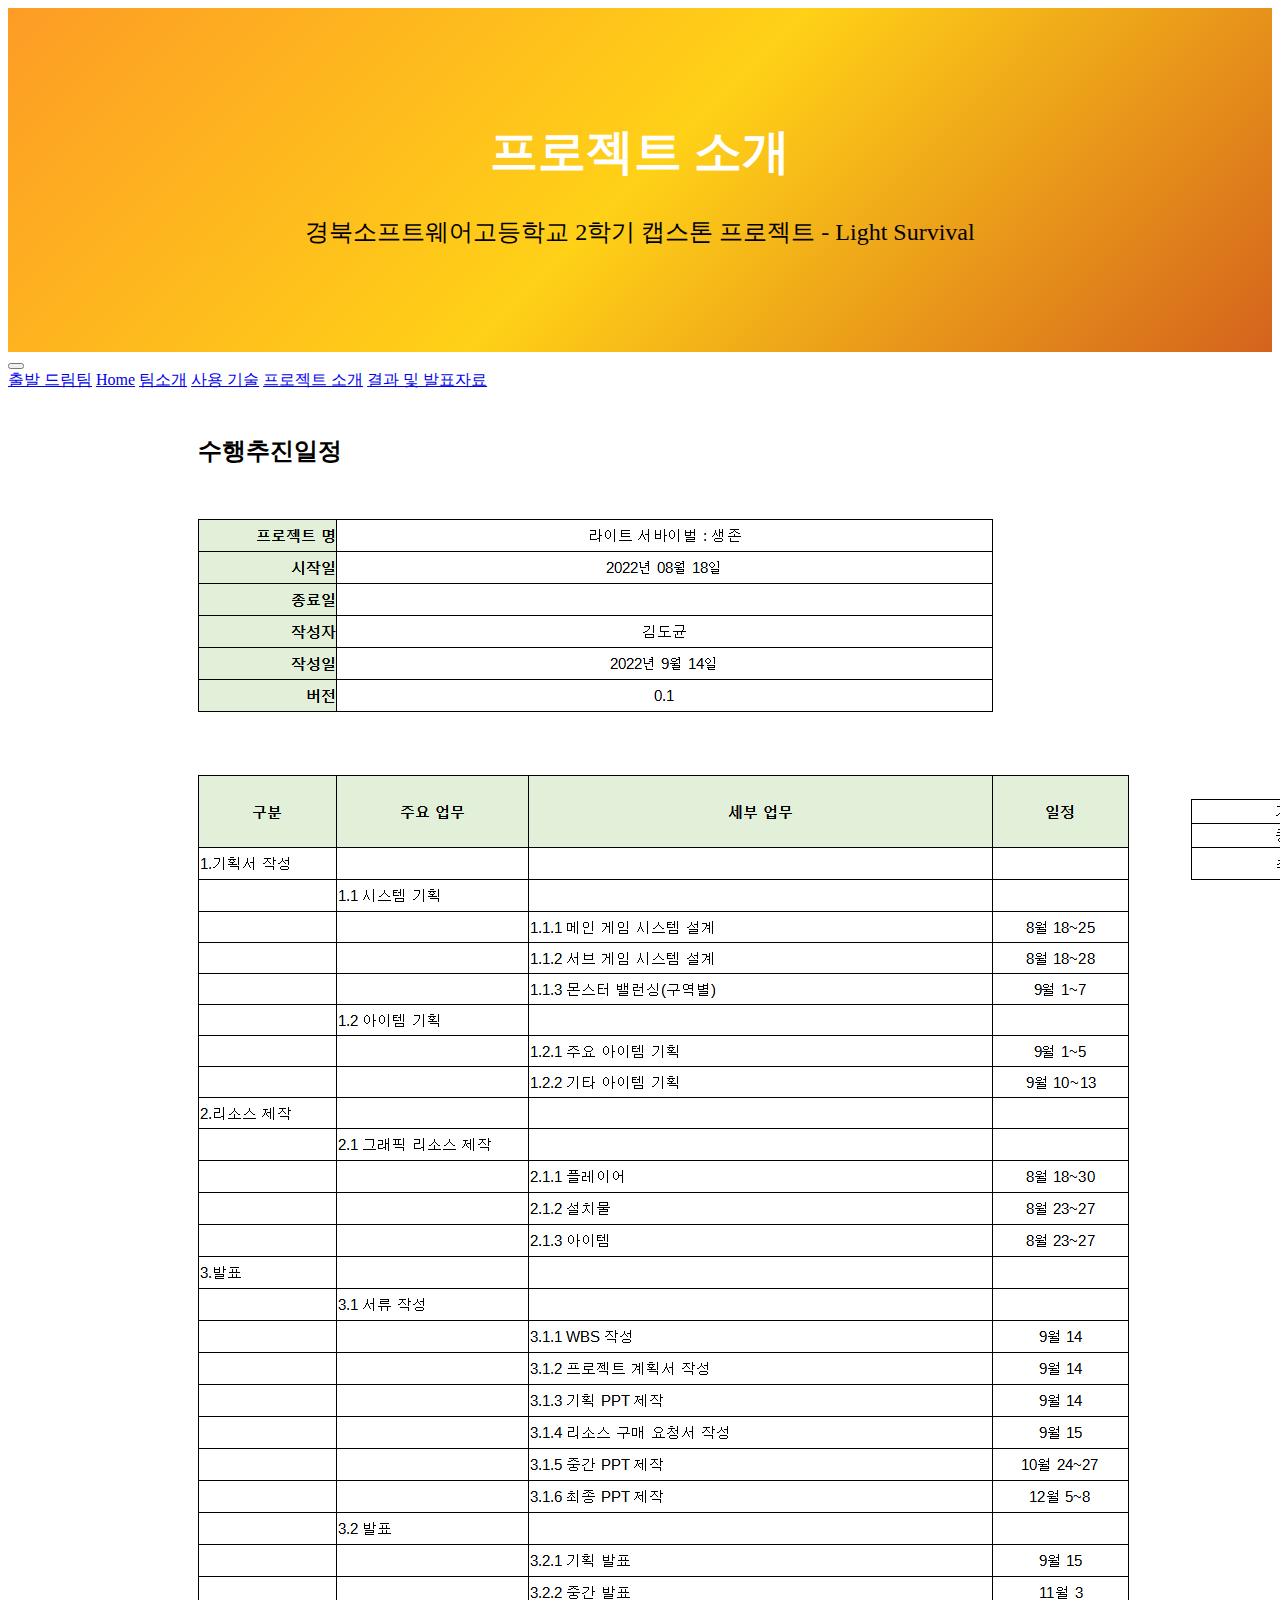
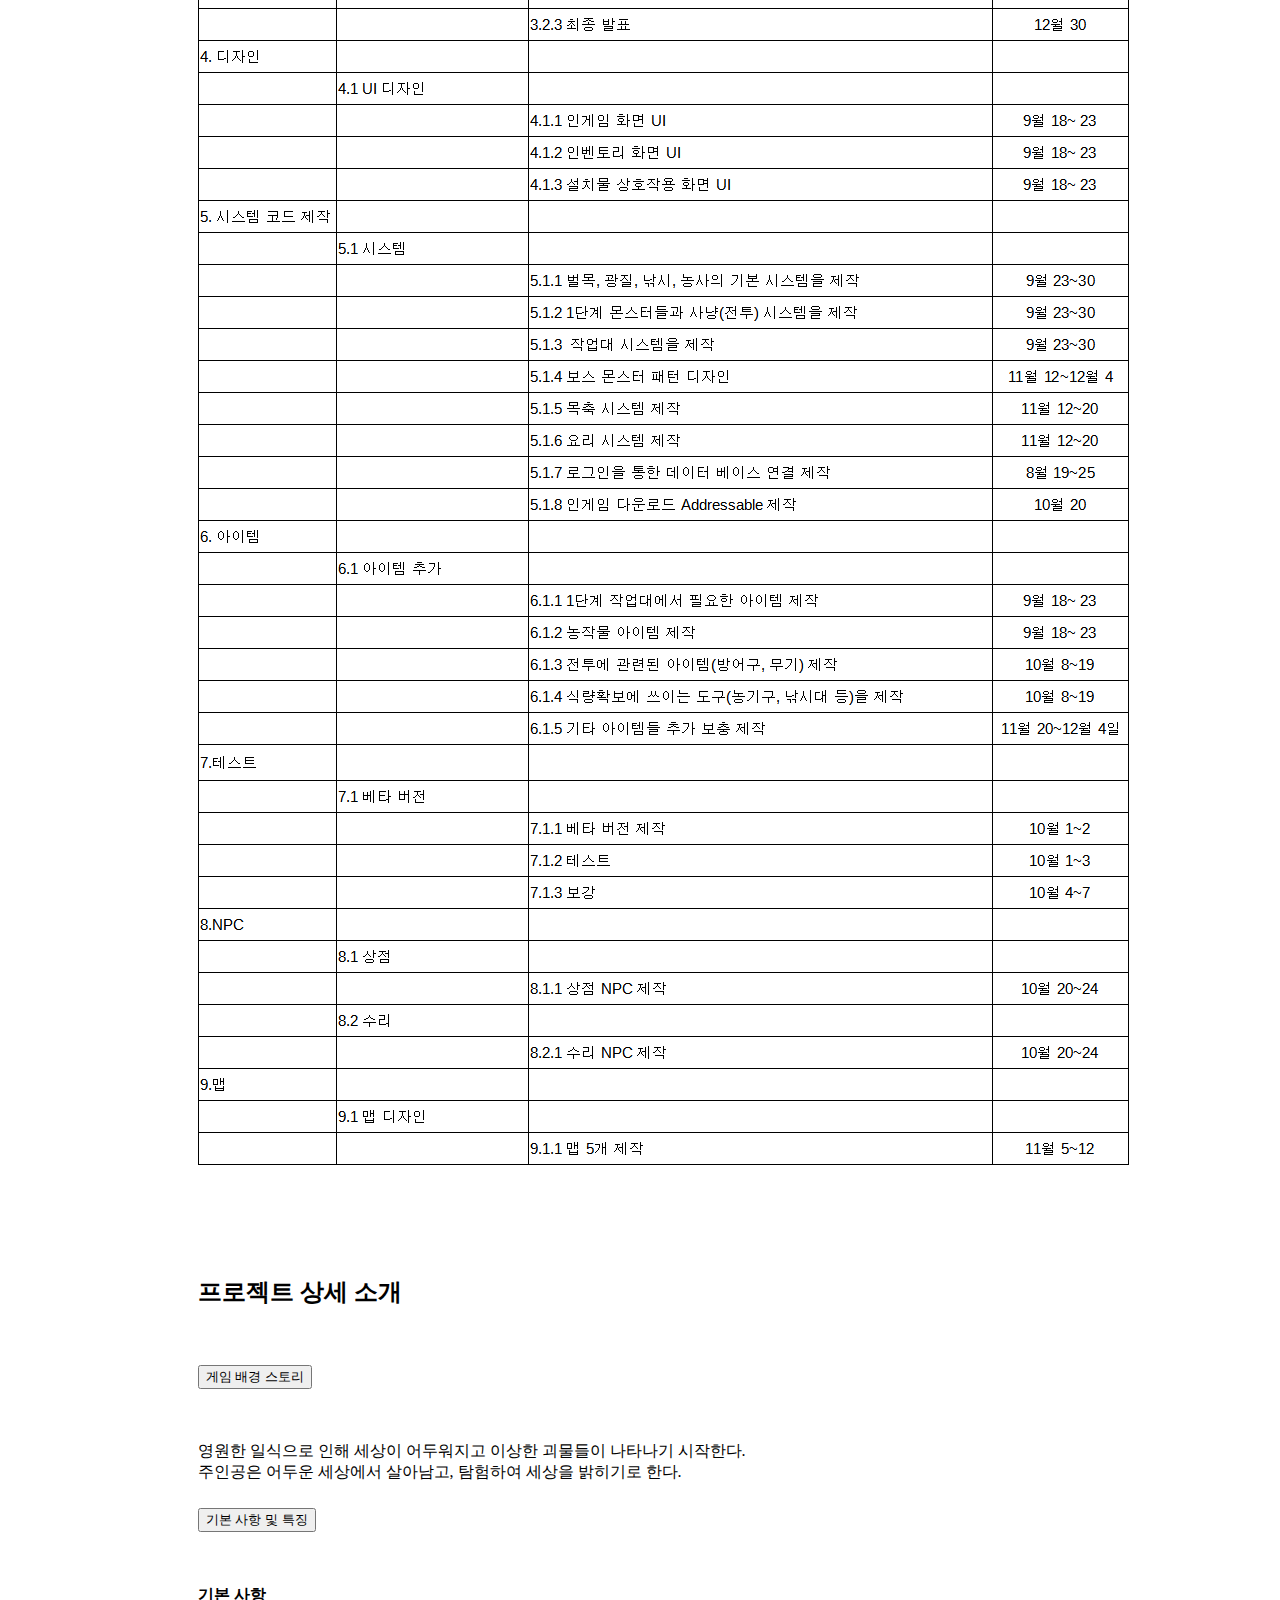
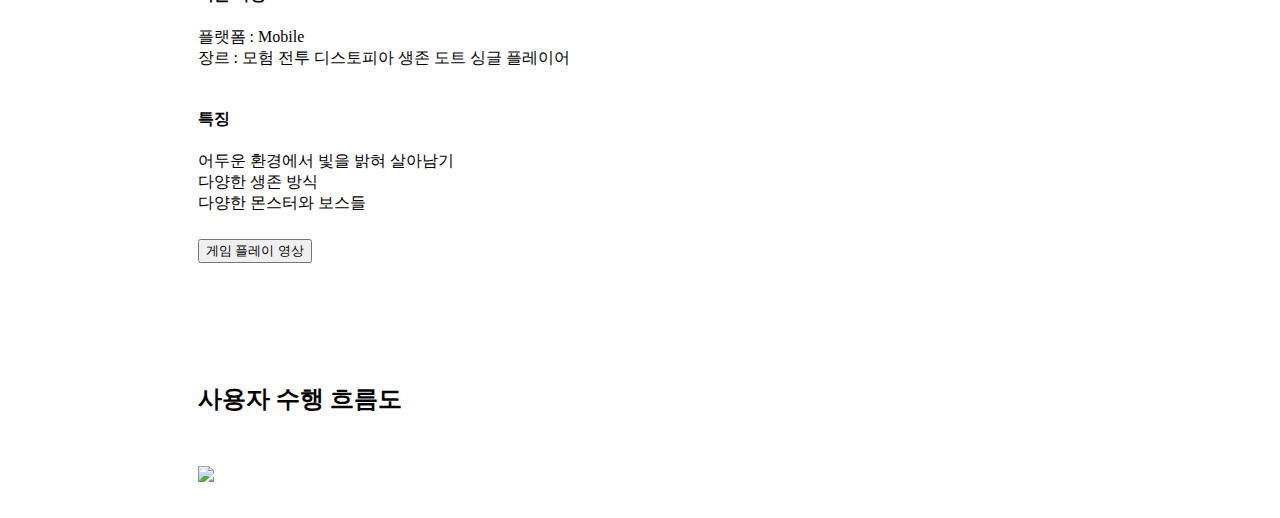
==== project.html @ 9d6a19b4 "page" ====
<!DOCTYPE html>
<html lang="en">
<head>
    <meta charset="UTF-8">
    <meta http-equiv="X-UA-Compatible" content="IE=edge">
    <meta name="viewport" content="width=device-width, initial-scale=1.0">
    <title>Birthday</title>
    <link href="./asset/main.css" rel="stylesheet">
    <link href="https://cdn.jsdelivr.net/npm/bootstrap@5.2.0-beta1/dist/css/bootstrap.min.css" rel="stylesheet" integrity="sha384-0evHe/X+R7YkIZDRvuzKMRqM+OrBnVFBL6DOitfPri4tjfHxaWutUpFmBp4vmVor" crossorigin="anonymous">
</head>
<body>
    
      <div class="hero-body" id="hero-body">
        <div class="container">
            <h1 class="title"><b>프로젝트 소개</b></h1>
            <p class="subtitle">경북소프트웨어고등학교 2학기 캡스톤 프로젝트 - Light Survival</p>
        </div>
      </div>
      <header>
        <nav class="navbar navbar-expand-lg navbar-dark bg-dark">
            <div class="container-fluid">     
              <button class="navbar-toggler" type="button" data-bs-toggle="collapse" data-bs-target="#navbarNavAltMarkup" aria-controls="navbarNavAltMarkup" aria-expanded="false" aria-label="Toggle navigation">
                <span class="navbar-toggler-icon"></span>
              </button>
              <div class="collapse navbar-collapse nav justify-content-center" id="navbarNavAltMarkup">
                <div class="navbar-nav">
                  <a class="navbar-brand" href="./index.html">출발 드림팀</a>
                  <a class="nav-link active" aria-current="page" href="./index.html">Home</a>
                    <a class="nav-link" href="./team.html">팀소개</a>
                    <a class="nav-link" href="./tool.html">사용 기술</a>
                    <a class="nav-link" href="./project.html">프로젝트 소개</a>
                    <a class="nav-link" href="./result.html">결과 및 발표자료</a>
                </div>
              </div>
            </div>
          </nav>
      </header>
     
   <section class="content1">
    <h2>수행추진일정</h2>
    <nav id="navbar-example2" class="navbar bg-light px-3">
        <img src="./img/date.png" class="d-block w-100" alt="...">
      </nav>
          
   </section>
   <section class="content2">
    <h2>프로젝트 상세 소개</h2>
    <div class="accordion" id="accordionExample">
        <div class="accordion-item">
          <h2 class="accordion-header" id="headingOne">
            <button class="accordion-button" type="button" data-bs-toggle="collapse" data-bs-target="#collapseOne" aria-expanded="true" aria-controls="collapseOne">
              게임 배경 스토리
            </button>
          </h2>
          <div id="collapseOne" class="accordion-collapse collapse show" aria-labelledby="headingOne" data-bs-parent="#accordionExample">
            <div class="accordion-body">
              영원한 일식으로 인해 세상이 어두워지고 이상한 괴물들이 나타나기 시작한다.<br>
              주인공은 어두운 세상에서 살아남고, 탐험하여 세상을 밝히기로 한다.
            </div>
          </div>
        </div>
        <div class="accordion-item">
          <h2 class="accordion-header" id="headingTwo">
            <button class="accordion-button collapsed" type="button" data-bs-toggle="collapse" data-bs-target="#collapseTwo" aria-expanded="false" aria-controls="collapseTwo">
              기본 사항 및 특징
            </button>
          </h2>
          <div id="collapseTwo" class="accordion-collapse collapse" aria-labelledby="headingTwo" data-bs-parent="#accordionExample">
            <div class="accordion-body">
                <h4>기본 사항</h4>
                플랫폼 : Mobile<br>
                장르 : 모험 전투 디스토피아 생존 도트 싱글 플레이어
                <br>
                <br>
                <h4>특징</h4>
                어두운 환경에서 빛을 밝혀 살아남기<br>
                다양한 생존 방식<br>
                다양한 몬스터와 보스들<br>
            </div>
          </div>
        </div>
        <div class="accordion-item">
          <h2 class="accordion-header" id="headingThree">
            <button class="accordion-button collapsed" type="button" data-bs-toggle="collapse" data-bs-target="#collapseThree" aria-expanded="false" aria-controls="collapseThree">
              게임 플레이 영상
            </button>
          </h2>
          <div id="collapseThree" class="accordion-collapse collapse" aria-labelledby="headingThree" data-bs-parent="#accordionExample">
            <div class="accordion-body">
      
            </div>
          </div>
        </div>
      </div>
   </section>
   <section>
    <h2>사용자 수행 흐름도</h2>
    <img src="./img/flowchart.png">
   </section>
      <script src="https://cdn.jsdelivr.net/npm/bootstrap@5.2.0-beta1/dist/js/bootstrap.bundle.min.js" integrity="sha384-pprn3073KE6tl6bjs2QrFaJGz5/SUsLqktiwsUTF55Jfv3qYSDhgCecCxMW52nD2" crossorigin="anonymous"></script>
</body>
</html>
---- asset/main.css ----
.container{
    margin: 0 auto;
    position: relative;
    width: auto;
}
.hero-body {
    background: linear-gradient(135deg,  rgb(253, 156, 38),rgb(255, 209, 23), rgb(212, 99, 29));
    padding: 5rem 4.5rem;
    flex-grow: 1;
    flex-shrink: 0;
    text-align: center;
    
}
.title{
    font-size: 3rem;
    color: white;  
}

.subtitle{
    font-size: 1.5rem;
}

.card {
    margin-top: 3rem;
}

section{
    padding: 1.5rem;
    margin:0 auto;
    border-top-left-radius: 0.25rem;
    border-top-right-radius: 0.25rem;
    width: 70%;
}

section h2{
    padding-bottom: 2rem;
}

footer{
    padding: 3rem 3rem;
    background: linear-gradient(135deg,  rgb(255, 255, 255),rgb(144, 144, 144));
}

.content-res{
    margin: 3rem 3rem;
}

.content-res li {  
    font-size: 1.2rem;
    margin-bottom: 1.5rem;
}
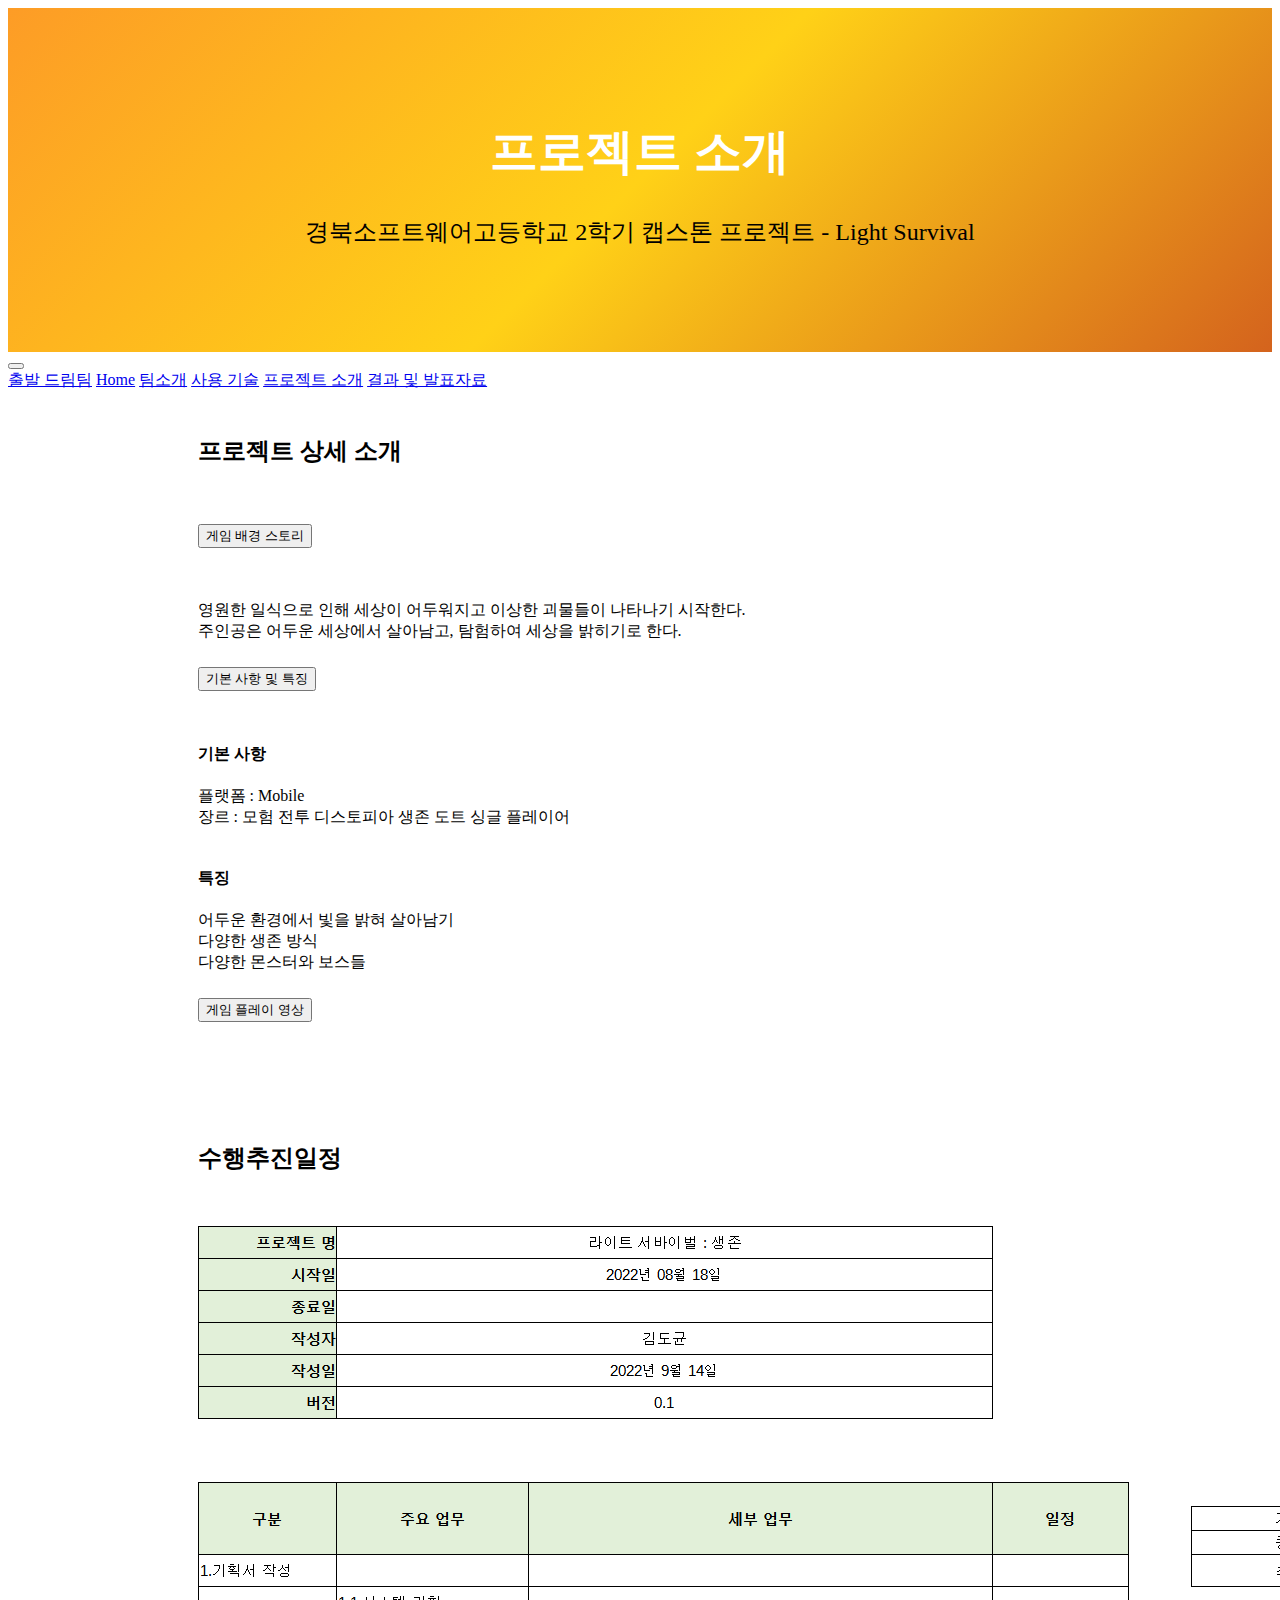
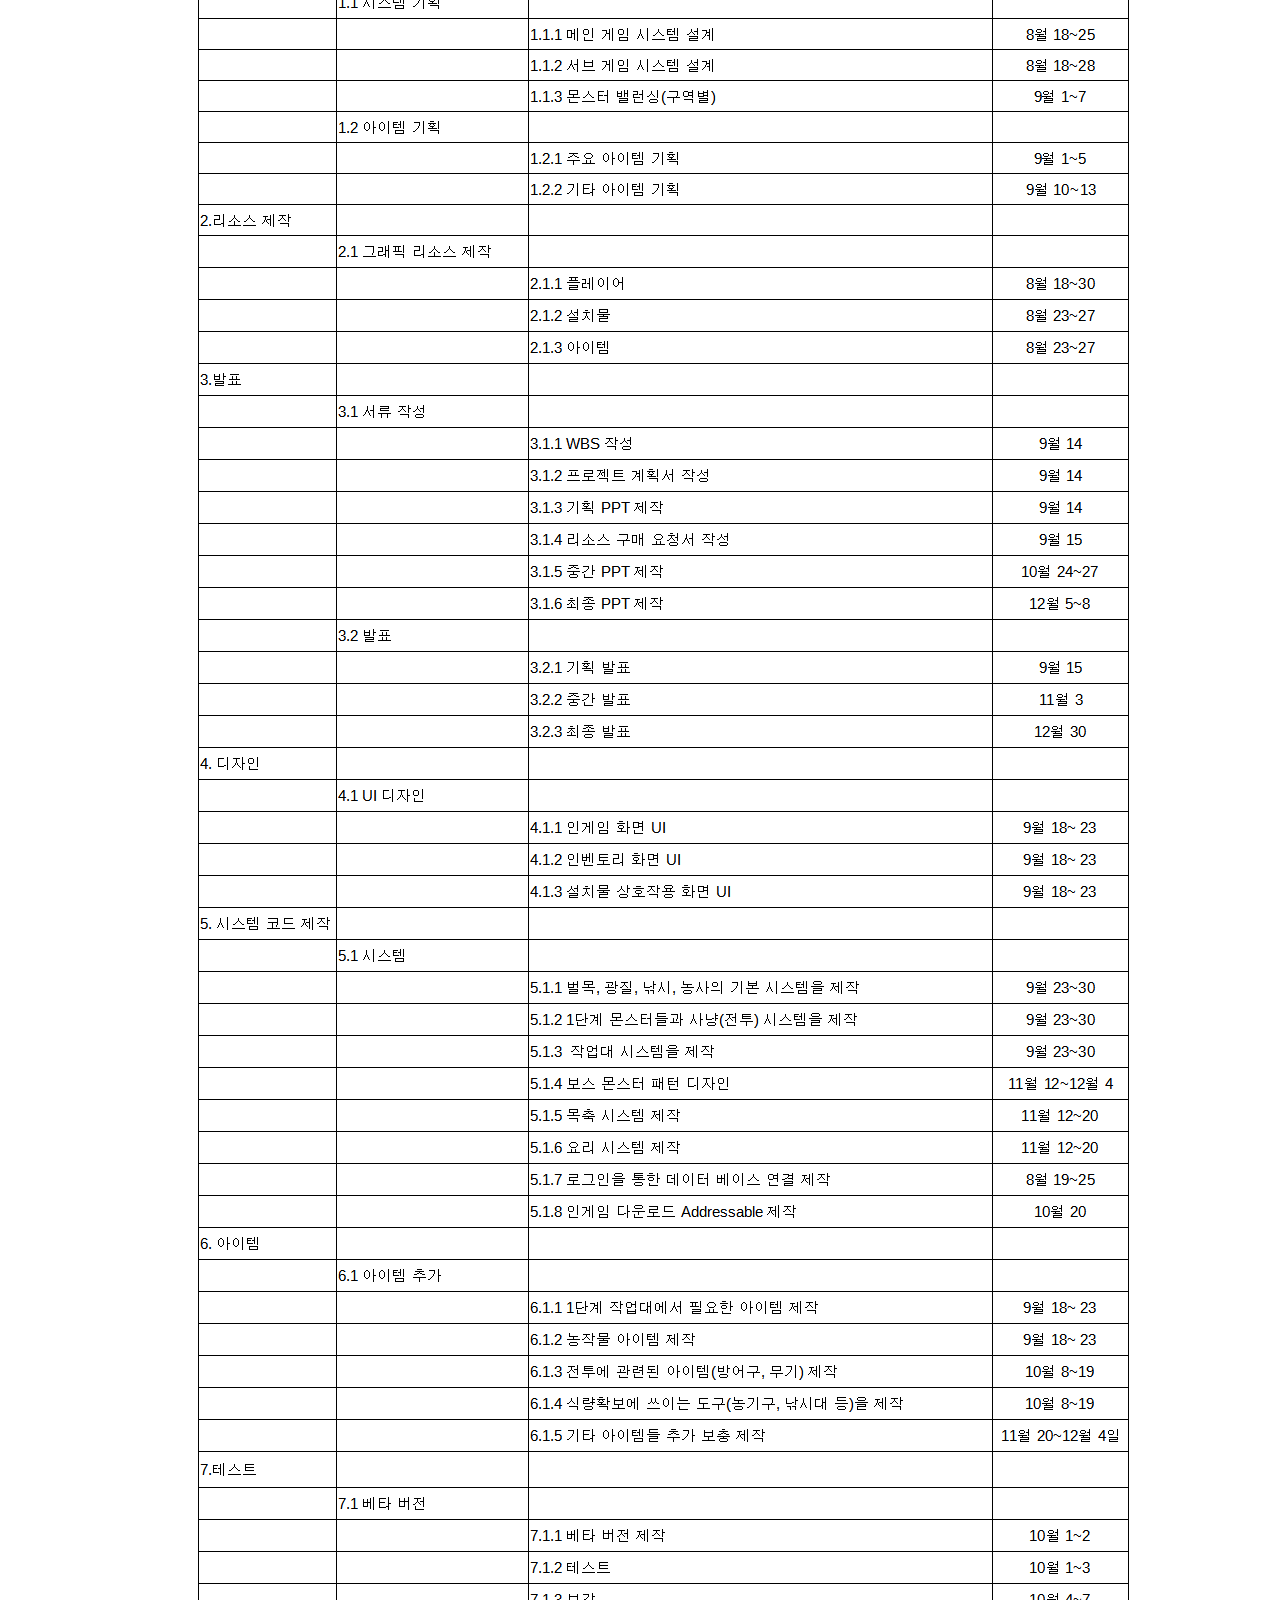
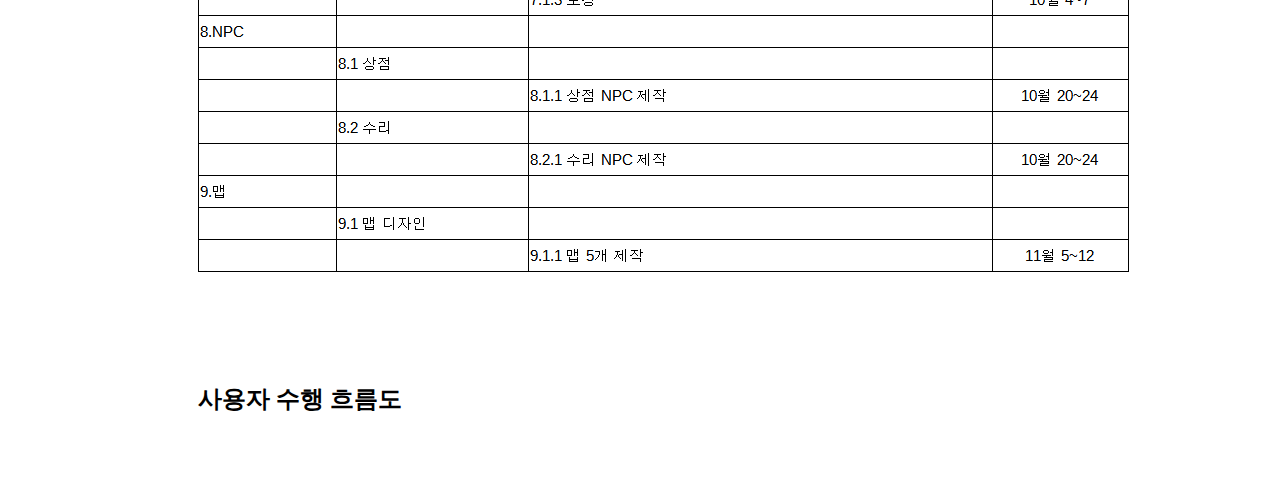
==== commit 5c9e6951: "index" ====
--- a/project.html
+++ b/project.html
@@ -36,13 +36,9 @@
           </nav>
       </header>
      
-   <section class="content1">
-    <h2>수행추진일정</h2>
-    <nav id="navbar-example2" class="navbar bg-light px-3">
-        <img src="./img/date.png" class="d-block w-100" alt="...">
-      </nav>
+   
           
-   </section>
+   
    <section class="content2">
     <h2>프로젝트 상세 소개</h2>
     <div class="accordion" id="accordionExample">
@@ -93,9 +89,15 @@
         </div>
       </div>
    </section>
+
+  <section class="content1">
+    <h2>수행추진일정</h2>
+    <nav id="navbar-example2" class="navbar bg-light px-3">
+        <img src="./img/date.png" class="d-block w-100" alt="...">
+    </nav>
+  </section>
    <section>
     <h2>사용자 수행 흐름도</h2>
-    <img src="./img/flowchart.png">
    </section>
       <script src="https://cdn.jsdelivr.net/npm/bootstrap@5.2.0-beta1/dist/js/bootstrap.bundle.min.js" integrity="sha384-pprn3073KE6tl6bjs2QrFaJGz5/SUsLqktiwsUTF55Jfv3qYSDhgCecCxMW52nD2" crossorigin="anonymous"></script>
 </body>
